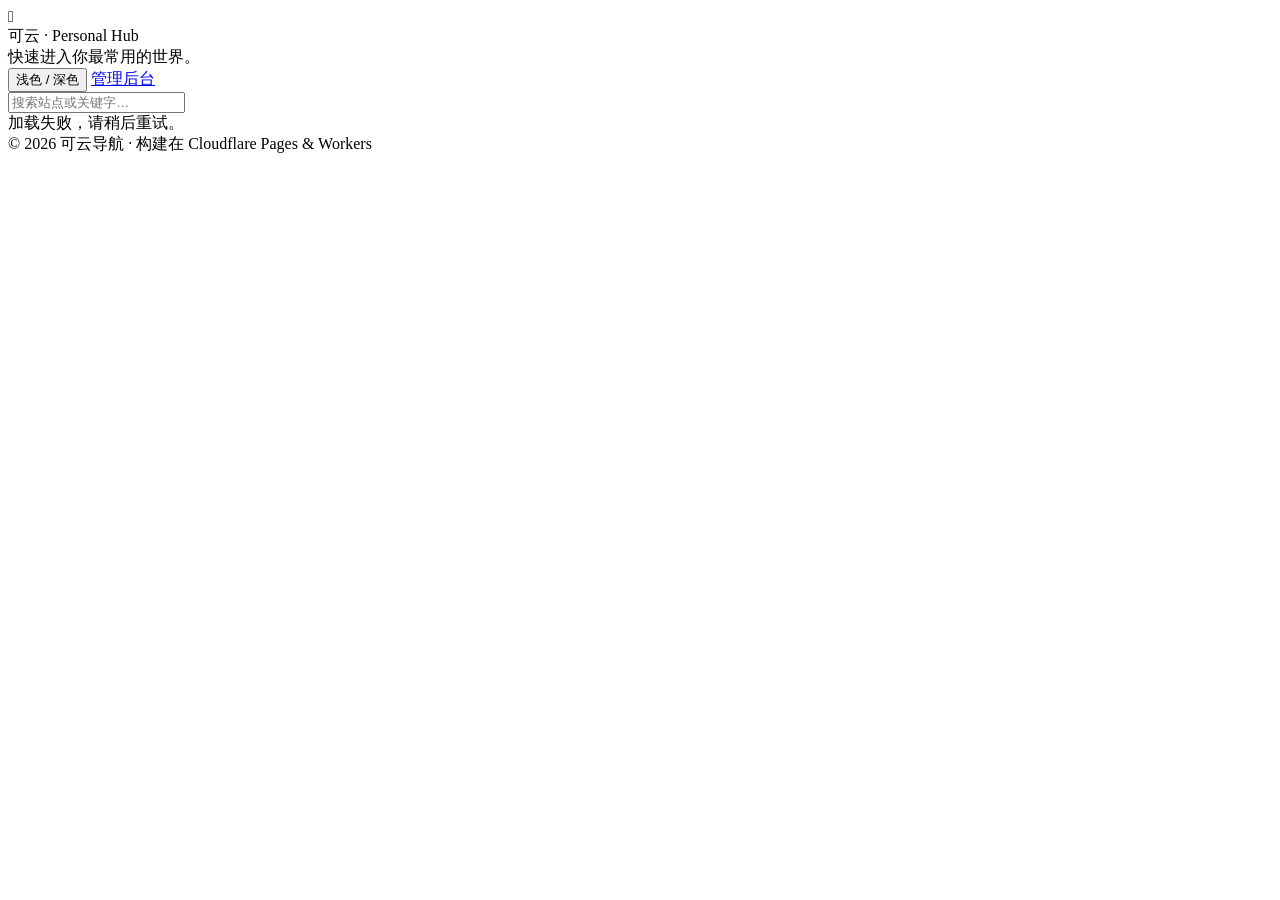
==== index.html @ f84e70c8 "Create index.html" ====
<!doctype html>
<html lang="zh-CN">
<head>
  <meta charset="UTF-8" />
  <meta name="viewport"
        content="width=device-width, initial-scale=1, maximum-scale=1, user-scalable=no" />
  <title>我的导航 · KEYUN</title>
  <link rel="stylesheet" href="./style.css" />
</head>
<body class="app app-light">
<div class="app-bg"></div>

<header class="app-header">
  <div class="brand">
    <div class="brand-icon"></div>
    <div class="brand-text">
      <div class="brand-title">可云 · Personal Hub</div>
      <div class="brand-sub">快速进入你最常用的世界。</div>
    </div>
  </div>

  <div class="header-actions">
    <button id="themeToggle" class="btn btn-ghost">浅色 / 深色</button>
    <a href="/admin.html" class="btn btn-primary">管理后台</a>
  </div>
</header>

<main class="app-main">
  <section class="search-section">
    <input id="searchInput" type="search" placeholder="搜索站点或关键字…" autocomplete="off" />
  </section>

  <section id="navContainer" class="section-list">
    <!-- JS 动态渲染 -->
  </section>

  <section id="loading" class="status-text">正在加载导航配置…</section>
  <section id="error" class="status-text status-error" hidden>加载失败，请稍后重试。</section>
</main>

<footer class="app-footer">
  <div>© <span id="year"></span> 可云导航 · 构建在 Cloudflare Pages & Workers</div>
</footer>

<script>
  const navContainer = document.getElementById('navContainer');
  const searchInput = document.getElementById('searchInput');
  const loadingEl = document.getElementById('loading');
  const errorEl = document.getElementById('error');
  const yearEl = document.getElementById('year');
  const themeToggle = document.getElementById('themeToggle');

  yearEl.textContent = new Date().getFullYear();

  // 主题切换
  (function initTheme() {
    const saved = localStorage.getItem('keyun-theme');
    if (saved === 'dark') {
      document.body.classList.add('app-dark');
      document.body.classList.remove('app-light');
    }
  })();

  themeToggle.addEventListener('click', () => {
    const isDark = document.body.classList.toggle('app-dark');
    document.body.classList.toggle('app-light', !isDark);
    localStorage.setItem('keyun-theme', isDark ? 'dark' : 'light');
  });

  let navData = [];

  async function loadNav() {
    try {
      const res = await fetch('/api/nav');
      if (!res.ok) throw new Error('HTTP ' + res.status);
      navData = await res.json();
      renderNav(navData);
      loadingEl.hidden = true;
    } catch (e) {
      console.error(e);
      loadingEl.hidden = true;
      errorEl.hidden = false;
    }
  }

  function renderNav(data) {
    navContainer.innerHTML = '';
    if (!Array.isArray(data) || data.length === 0) {
      navContainer.innerHTML = '<div class="status-text">暂无导航数据，请在后台添加。</div>';
      return;
    }

    const keyword = searchInput.value.trim().toLowerCase();

    data.forEach(section => {
      const filteredLinks = (section.links || []).filter(link => {
        if (!keyword) return true;
        const text = (link.title || '') + ' ' + (link.desc || '') + ' ' + (link.tags || '');
        return text.toLowerCase().includes(keyword);
      });

      if (filteredLinks.length === 0) return;

      const secEl = document.createElement('section');
      secEl.className = 'nav-section';

      const headerEl = document.createElement('div');
      headerEl.className = 'nav-section-header';

      const titleWrap = document.createElement('div');
      const titleEl = document.createElement('h2');
      titleEl.className = 'nav-section-title';
      titleEl.textContent = section.title || '未命名分组';

      const subtitleEl = document.createElement('p');
      subtitleEl.className = 'nav-section-subtitle';
      subtitleEl.textContent = section.subtitle || '';

      titleWrap.appendChild(titleEl);
      if (section.subtitle) titleWrap.appendChild(subtitleEl);

      headerEl.appendChild(titleWrap);
      secEl.appendChild(headerEl);

      const gridEl = document.createElement('div');
      gridEl.className = 'card-grid';

      filteredLinks.forEach(link => {
        const card = document.createElement('a');
        card.className = 'nav-card';
        card.href = link.url || '#';
        card.target = '_blank';
        card.rel = 'noopener noreferrer';

        const icon = document.createElement('div');
        icon.className = 'nav-card-icon';
        icon.textContent = link.icon || '⌘';

        const content = document.createElement('div');
        content.className = 'nav-card-content';

        const titleRow = document.createElement('div');
        titleRow.className = 'nav-card-title-row';

        const title = document.createElement('div');
        title.className = 'nav-card-title';
        title.textContent = link.title || '未命名站点';

        const badge = document.createElement('div');
        badge.className = 'nav-card-badge';
        badge.textContent = link.badge || '';

        titleRow.appendChild(title);
        if (link.badge) titleRow.appendChild(badge);

        const desc = document.createElement('div');
        desc.className = 'nav-card-desc';
        desc.textContent = link.desc || '';

        const meta = document.createElement('div');
        meta.className = 'nav-card-meta';
        meta.textContent = link.tags || '';

        content.appendChild(titleRow);
        if (link.desc) content.appendChild(desc);
        if (link.tags) content.appendChild(meta);

        card.appendChild(icon);
        card.appendChild(content);

        gridEl.appendChild(card);
      });

      secEl.appendChild(gridEl);
      navContainer.appendChild(secEl);
    });
  }

  searchInput.addEventListener('input', () => {
    renderNav(navData);
  });

  loadNav();
</script>
</body>
</html>
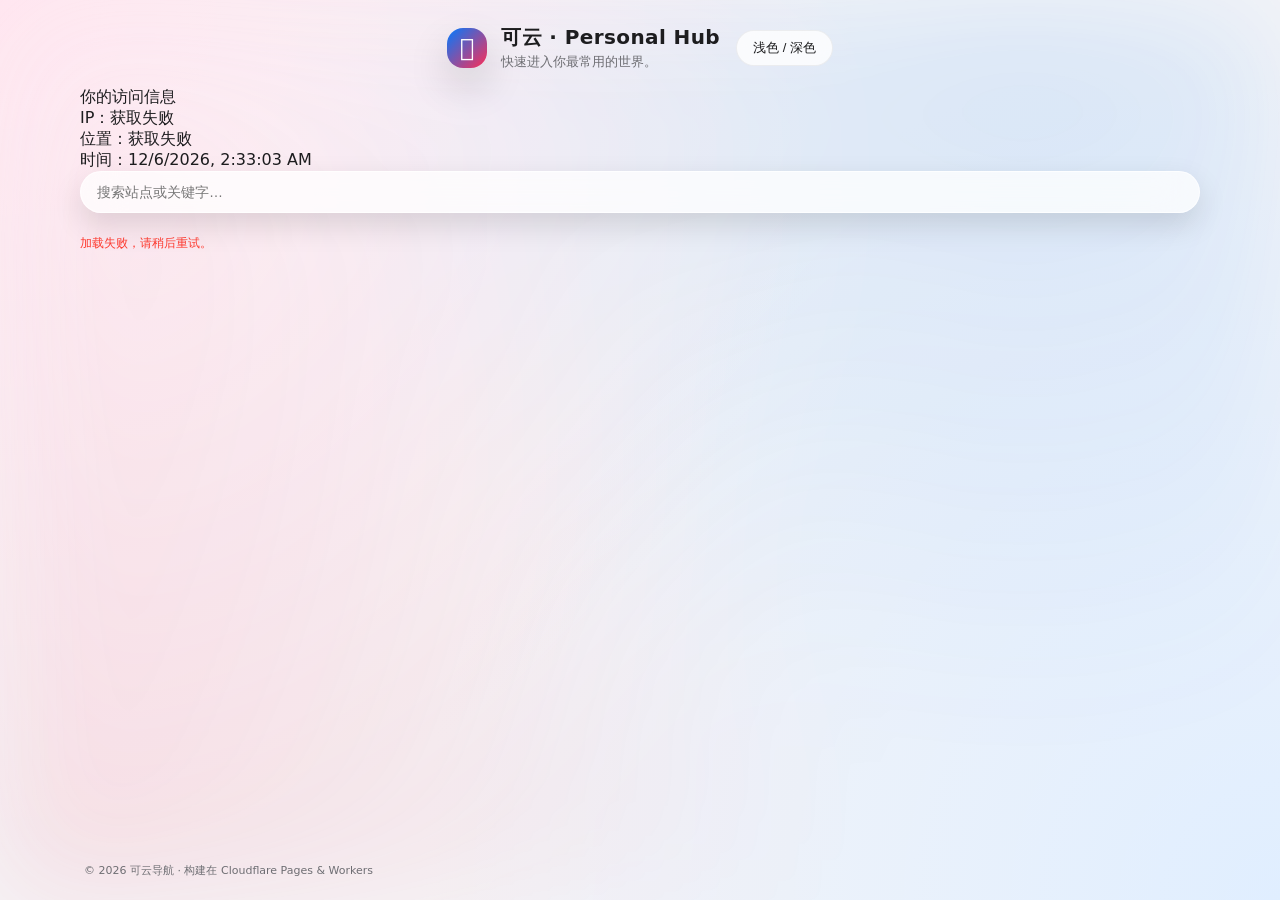
==== commit cdb774c4: "Update index.html" ====
--- a/index.html
+++ b/index.html
@@ -21,11 +21,20 @@
 
   <div class="header-actions">
     <button id="themeToggle" class="btn btn-ghost">浅色 / 深色</button>
-    <a href="/admin.html" class="btn btn-primary">管理后台</a>
+    <!-- ❌ 管理后台按钮已移除 -->
   </div>
 </header>
 
 <main class="app-main">
+
+  <!-- 🔥 访问信息卡片：IP + 地理位置 + 当前时间 -->
+  <section class="visit-card">
+    <div class="visit-title">你的访问信息</div>
+    <div id="visit-ip" class="visit-line">IP：获取中…</div>
+    <div id="visit-geo" class="visit-line">位置：获取中…</div>
+    <div id="visit-time" class="visit-line">时间：获取中…</div>
+  </section>
+
   <section class="search-section">
     <input id="searchInput" type="search" placeholder="搜索站点或关键字…" autocomplete="off" />
   </section>
@@ -42,6 +51,9 @@
   <div>© <span id="year"></span> 可云导航 · 构建在 Cloudflare Pages & Workers</div>
 </footer>
 
+<!-- ============================= -->
+<!-- 🔥 脚本区域：访问信息 + 导航加载 -->
+<!-- ============================= -->
 <script>
   const navContainer = document.getElementById('navContainer');
   const searchInput = document.getElementById('searchInput');
@@ -52,7 +64,7 @@
 
   yearEl.textContent = new Date().getFullYear();
 
-  // 主题切换
+  // ----------- 主题切换 -----------
   (function initTheme() {
     const saved = localStorage.getItem('keyun-theme');
     if (saved === 'dark') {
@@ -67,6 +79,37 @@
     localStorage.setItem('keyun-theme', isDark ? 'dark' : 'light');
   });
 
+  // ------------------------------
+  // 🔥 访问信息模块：IP / 地理位置 / 时间
+  // ------------------------------
+  async function loadVisitInfo() {
+    try {
+      const res = await fetch("https://ipapi.co/json/");
+      const d = await res.json();
+
+      document.getElementById("visit-ip").innerText = "IP：" + d.ip;
+      document.getElementById("visit-geo").innerText =
+        "位置：" + d.country_name + " · " + d.region + " · " + d.city;
+
+    } catch (e) {
+      document.getElementById("visit-ip").innerText = "IP：获取失败";
+      document.getElementById("visit-geo").innerText = "位置：获取失败";
+    }
+  }
+
+  function updateVisitTime() {
+    document.getElementById("visit-time").innerText =
+      "时间：" + new Date().toLocaleString();
+  }
+
+  // 初始化访问信息
+  loadVisitInfo();
+  updateVisitTime();
+  setInterval(updateVisitTime, 1000);
+
+  // ------------------------------
+  // 🔥 导航 JSON 加载
+  // ------------------------------
   let navData = [];
 
   async function loadNav() {
@@ -182,5 +225,6 @@
 
   loadNav();
 </script>
+
 </body>
 </html>
--- a/style.css
+++ b/style.css
@@ -0,0 +1,483 @@
+*,
+*::before,
+*::after {
+  box-sizing: border-box;
+}
+
+:root {
+  --bg-main-light: #f5f5f7;
+  --bg-main-dark: #050509;
+  --card-bg-light: rgba(255, 255, 255, 0.9);
+  --card-bg-dark: rgba(15, 15, 20, 0.9);
+  --border-light: rgba(0, 0, 0, 0.06);
+  --border-dark: rgba(255, 255, 255, 0.06);
+  --text-main-light: #1d1d1f;
+  --text-main-dark: #f5f5f7;
+  --text-sub-light: #6e6e73;
+  --text-sub-dark: #a1a1aa;
+  --accent-blue: #007aff;
+  --accent-pink: #ff2d55;
+  --accent-green: #34c759;
+  --shadow-soft: 0 18px 40px rgba(0, 0, 0, 0.15);
+  --radius-xl: 22px;
+  --radius-lg: 18px;
+  --radius-pill: 999px;
+  --blur-bg: 20px;
+}
+
+html, body {
+  margin: 0;
+  padding: 0;
+  height: 100%;
+  font-family: system-ui, -apple-system, BlinkMacSystemFont, "SF Pro Text",
+    "Helvetica Neue", Arial, sans-serif;
+}
+
+body.app {
+  min-height: 100vh;
+  display: flex;
+  flex-direction: column;
+  position: relative;
+  color: var(--text-main-light);
+  background: radial-gradient(circle at top left, #ffe6f0 0, transparent 55%),
+              radial-gradient(circle at bottom right, #e0eeff 0, transparent 55%),
+              var(--bg-main-light);
+  padding: 16px;
+}
+
+body.app-dark {
+  color: var(--text-main-dark);
+  background: radial-gradient(circle at top left, #251526 0, transparent 55%),
+              radial-gradient(circle at bottom right, #081121 0, transparent 55%),
+              var(--bg-main-dark);
+}
+
+body.app-light .app-bg {
+  opacity: 0.7;
+}
+
+.app-bg {
+  position: fixed;
+  inset: 0;
+  pointer-events: none;
+  background:
+    radial-gradient(circle at 10% 20%, rgba(255, 255, 255, 0.18) 0, transparent 55%),
+    radial-gradient(circle at 80% 0%, rgba(0, 122, 255, 0.18) 0, transparent 55%),
+    radial-gradient(circle at 0% 100%, rgba(255, 45, 85, 0.18) 0, transparent 55%);
+  filter: blur(60px);
+  opacity: 0.35;
+  transition: opacity 0.3s ease;
+  z-index: -1;
+}
+
+.app-header {
+  display: flex;
+  align-items: center;
+  justify-content: space-between;
+  gap: 16px;
+  margin: 8px auto 16px;
+  max-width: 1120px;
+}
+
+.brand {
+  display: flex;
+  align-items: center;
+  gap: 14px;
+}
+
+.brand-icon {
+  width: 40px;
+  height: 40px;
+  border-radius: 16px;
+  background: linear-gradient(135deg, var(--accent-blue), var(--accent-pink));
+  display: flex;
+  align-items: center;
+  justify-content: center;
+  color: #fff;
+  font-size: 24px;
+  box-shadow: var(--shadow-soft);
+}
+
+.brand-text {
+  display: flex;
+  flex-direction: column;
+  gap: 2px;
+}
+
+.brand-title {
+  font-weight: 700;
+  font-size: 20px;
+  letter-spacing: 0.02em;
+}
+
+.brand-sub {
+  font-size: 13px;
+  color: var(--text-sub-light);
+}
+
+.app-dark .brand-sub {
+  color: var(--text-sub-dark);
+}
+
+.header-actions {
+  display: flex;
+  align-items: center;
+  gap: 10px;
+}
+
+.btn {
+  border-radius: var(--radius-pill);
+  border: 1px solid transparent;
+  padding: 8px 16px;
+  font-size: 13px;
+  font-weight: 500;
+  cursor: pointer;
+  outline: none;
+  display: inline-flex;
+  align-items: center;
+  justify-content: center;
+  gap: 6px;
+  transition: all 0.18s ease;
+  text-decoration: none;
+}
+
+.btn-primary {
+  background: linear-gradient(135deg, var(--accent-blue), var(--accent-pink));
+  color: #fff;
+  box-shadow: 0 10px 24px rgba(0, 0, 0, 0.22);
+}
+
+.btn-primary:hover {
+  transform: translateY(-1px) scale(1.01);
+  box-shadow: 0 14px 30px rgba(0, 0, 0, 0.28);
+}
+
+.btn-ghost {
+  background: rgba(255, 255, 255, 0.08);
+  border-color: rgba(255, 255, 255, 0.26);
+  color: inherit;
+  backdrop-filter: blur(20px);
+}
+
+.app-light .btn-ghost {
+  background: rgba(255, 255, 255, 0.8);
+  border-color: rgba(0, 0, 0, 0.06);
+}
+
+.btn-ghost:hover {
+  background: rgba(255, 255, 255, 0.18);
+}
+
+/* 主体 */
+
+.app-main {
+  flex: 1;
+  max-width: 1120px;
+  width: 100%;
+  margin: 0 auto 16px;
+}
+
+.search-section {
+  margin-bottom: 16px;
+}
+
+.search-section input {
+  width: 100%;
+  padding: 12px 16px;
+  border-radius: var(--radius-pill);
+  border: 1px solid rgba(255, 255, 255, 0.7);
+  background: rgba(255, 255, 255, 0.75);
+  outline: none;
+  font-size: 14px;
+  box-shadow: 0 12px 30px rgba(0, 0, 0, 0.12);
+  backdrop-filter: blur(20px);
+}
+
+.app-dark .search-section input {
+  background: rgba(15, 15, 20, 0.96);
+  border-color: rgba(255, 255, 255, 0.1);
+  color: var(--text-main-dark);
+  box-shadow: 0 12px 36px rgba(0, 0, 0, 0.6);
+}
+
+.section-list {
+  display: flex;
+  flex-direction: column;
+  gap: 20px;
+}
+
+.nav-section {
+  border-radius: var(--radius-xl);
+  padding: 18px 18px 16px;
+  background: var(--card-bg-light);
+  border: 1px solid var(--border-light);
+  backdrop-filter: blur(var(--blur-bg));
+  box-shadow: 0 16px 40px rgba(0, 0, 0, 0.18);
+}
+
+.app-dark .nav-section {
+  background: var(--card-bg-dark);
+  border-color: var(--border-dark);
+  box-shadow: 0 18px 50px rgba(0, 0, 0, 0.75);
+}
+
+.nav-section-header {
+  display: flex;
+  justify-content: space-between;
+  align-items: baseline;
+  gap: 12px;
+  margin-bottom: 12px;
+}
+
+.nav-section-title {
+  margin: 0;
+  font-size: 17px;
+  font-weight: 650;
+}
+
+.nav-section-subtitle {
+  margin: 2px 0 0;
+  font-size: 13px;
+  color: var(--text-sub-light);
+}
+
+.app-dark .nav-section-subtitle {
+  color: var(--text-sub-dark);
+}
+
+.card-grid {
+  display: grid;
+  grid-template-columns: repeat(auto-fill, minmax(210px, 1fr));
+  gap: 12px;
+}
+
+.nav-card {
+  display: flex;
+  align-items: flex-start;
+  gap: 10px;
+  padding: 10px 12px;
+  border-radius: var(--radius-lg);
+  text-decoration: none;
+  color: inherit;
+  background: rgba(255, 255, 255, 0.9);
+  border: 1px solid rgba(0, 0, 0, 0.04);
+  box-shadow: 0 8px 22px rgba(0, 0, 0, 0.06);
+  backdrop-filter: blur(10px);
+  transition: all 0.16s ease;
+}
+
+.app-dark .nav-card {
+  background: rgba(10, 10, 15, 0.98);
+  border-color: rgba(255, 255, 255, 0.03);
+  box-shadow: 0 12px 32px rgba(0, 0, 0, 0.9);
+}
+
+.nav-card:hover {
+  transform: translateY(-2px);
+  box-shadow: 0 18px 40px rgba(0, 0, 0, 0.25);
+  border-color: rgba(0, 122, 255, 0.35);
+}
+
+.nav-card-icon {
+  min-width: 30px;
+  height: 30px;
+  border-radius: 12px;
+  background: radial-gradient(circle at 20% 0%, #fff 0, transparent 45%),
+              linear-gradient(135deg, var(--accent-blue), var(--accent-pink));
+  display: flex;
+  align-items: center;
+  justify-content: center;
+  color: white;
+  font-size: 17px;
+  box-shadow: 0 10px 22px rgba(0, 122, 255, 0.45);
+}
+
+.nav-card-content {
+  flex: 1;
+  min-width: 0;
+}
+
+.nav-card-title-row {
+  display: flex;
+  align-items: baseline;
+  justify-content: space-between;
+  gap: 6px;
+}
+
+.nav-card-title {
+  font-size: 14px;
+  font-weight: 600;
+  white-space: nowrap;
+  text-overflow: ellipsis;
+  overflow: hidden;
+}
+
+.nav-card-badge {
+  font-size: 11px;
+  padding: 2px 8px;
+  border-radius: 999px;
+  background: rgba(0, 122, 255, 0.12);
+  color: var(--accent-blue);
+}
+
+.nav-card-desc {
+  margin-top: 4px;
+  font-size: 12px;
+  color: var(--text-sub-light);
+}
+
+.app-dark .nav-card-desc {
+  color: var(--text-sub-dark);
+}
+
+.nav-card-meta {
+  margin-top: 2px;
+  font-size: 11px;
+  color: var(--text-sub-light);
+}
+
+/* 后台 */
+
+.admin-main {
+  display: flex;
+  flex-direction: column;
+  gap: 16px;
+}
+
+.card.admin-card {
+  border-radius: var(--radius-xl);
+  padding: 16px 18px;
+  background: var(--card-bg-light);
+  border: 1px solid var(--border-light);
+  backdrop-filter: blur(var(--blur-bg));
+  box-shadow: var(--shadow-soft);
+}
+
+.app-dark .card.admin-card {
+  background: var(--card-bg-dark);
+  border-color: var(--border-dark);
+}
+
+.card.admin-card h2 {
+  margin: 0 0 6px;
+  font-size: 16px;
+}
+
+.hint {
+  margin: 0 0 10px;
+  font-size: 12px;
+  color: var(--text-sub-light);
+}
+
+.app-dark .hint {
+  color: var(--text-sub-dark);
+}
+
+.form-row {
+  display: flex;
+  flex-direction: column;
+  gap: 6px;
+}
+
+.form-row label {
+  font-size: 13px;
+  font-weight: 500;
+}
+
+.form-row input {
+  border-radius: 10px;
+  padding: 8px 10px;
+  border: 1px solid rgba(0, 0, 0, 0.08);
+  outline: none;
+  font-size: 13px;
+  background: rgba(255, 255, 255, 0.9);
+}
+
+.app-dark .form-row input {
+  background: rgba(15, 15, 20, 0.96);
+  border-color: rgba(255, 255, 255, 0.1);
+  color: var(--text-main-dark);
+}
+
+.admin-toolbar {
+  display: flex;
+  align-items: center;
+  justify-content: space-between;
+  gap: 10px;
+  margin-bottom: 10px;
+}
+
+.admin-toolbar h2 {
+  margin: 0;
+}
+
+.admin-buttons {
+  display: flex;
+  align-items: center;
+  gap: 8px;
+}
+
+#configText {
+  width: 100%;
+  min-height: 280px;
+  font-family: ui-monospace, SFMono-Regular, Menlo, Monaco, Consolas,
+    "Liberation Mono", "Courier New", monospace;
+  font-size: 12px;
+  padding: 10px 12px;
+  border-radius: 14px;
+  border: 1px solid rgba(0, 0, 0, 0.08);
+  resize: vertical;
+  background: rgba(255, 255, 255, 0.95);
+}
+
+.app-dark #configText {
+  background: rgba(8, 8, 12, 0.96);
+  border-color: rgba(255, 255, 255, 0.08);
+  color: var(--text-main-dark);
+}
+
+.status-text {
+  margin-top: 6px;
+  font-size: 12px;
+  color: var(--text-sub-light);
+}
+
+.app-dark .status-text {
+  color: var(--text-sub-dark);
+}
+
+.status-error {
+  color: #ff3b30;
+}
+
+/* 页脚 */
+
+.app-footer {
+  max-width: 1120px;
+  width: 100%;
+  margin: 0 auto;
+  padding: 6px 4px;
+  font-size: 11px;
+  color: var(--text-sub-light);
+}
+
+.app-dark .app-footer {
+  color: var(--text-sub-dark);
+}
+
+/* 响应式 */
+
+@media (max-width: 768px) {
+  body.app {
+    padding: 10px;
+  }
+
+  .app-header {
+    flex-direction: column;
+    align-items: flex-start;
+  }
+
+  .card-grid {
+    grid-template-columns: repeat(auto-fill, minmax(170px, 1fr));
+  }
+}
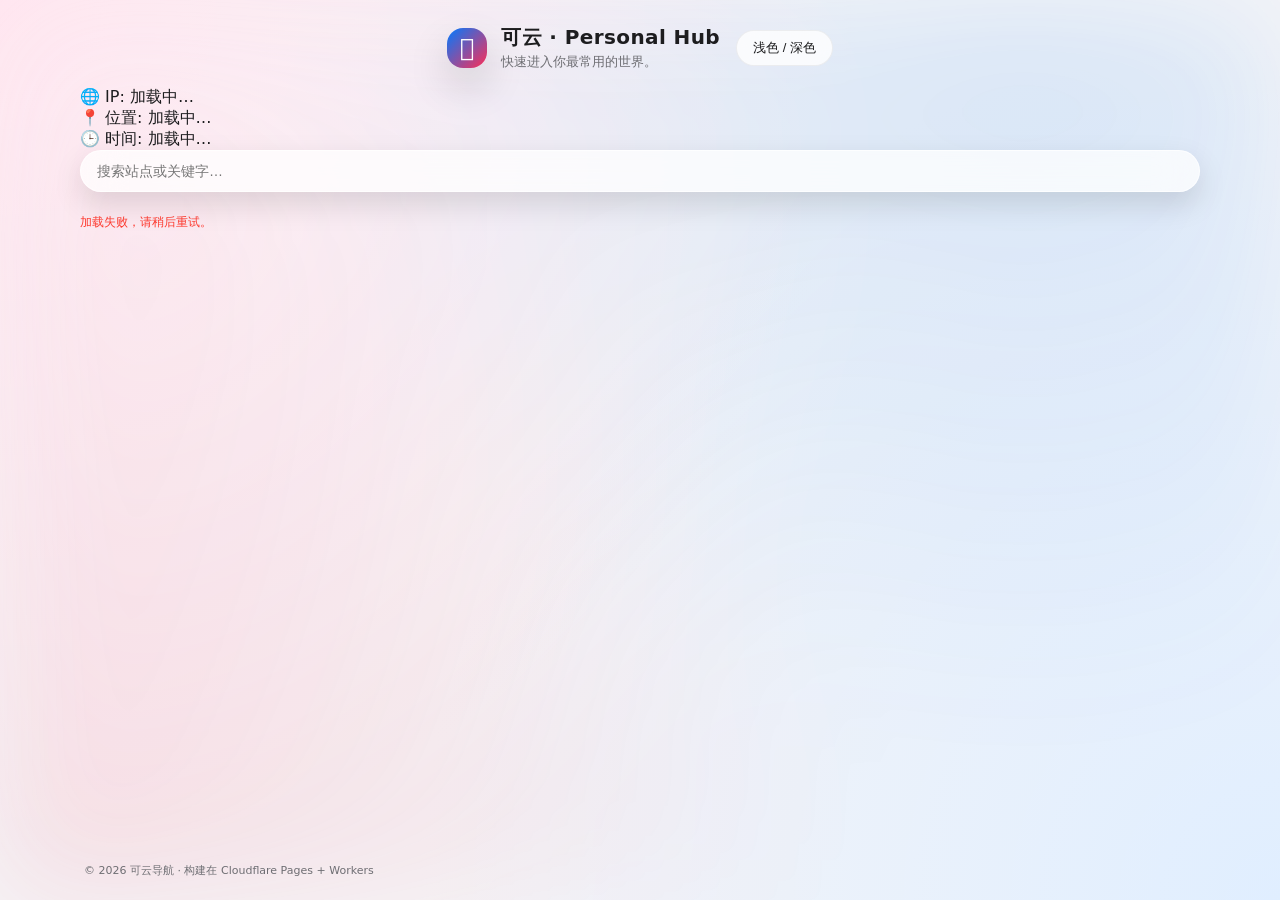
==== commit e61aec9d: "Update index.html" ====
--- a/index.html
+++ b/index.html
@@ -4,12 +4,14 @@
   <meta charset="UTF-8" />
   <meta name="viewport"
         content="width=device-width, initial-scale=1, maximum-scale=1, user-scalable=no" />
-  <title>我的导航 · KEYUN</title>
+  <title>可云导航 · KEYUN HUB</title>
   <link rel="stylesheet" href="./style.css" />
 </head>
+
 <body class="app app-light">
 <div class="app-bg"></div>
 
+<!-- 顶部品牌栏 -->
 <header class="app-header">
   <div class="brand">
     <div class="brand-icon"></div>
@@ -21,50 +23,46 @@
 
   <div class="header-actions">
     <button id="themeToggle" class="btn btn-ghost">浅色 / 深色</button>
-    <!-- ❌ 管理后台按钮已移除 -->
   </div>
 </header>
 
 <main class="app-main">
 
-  <!-- 🔥 访问信息卡片：IP + 地理位置 + 当前时间 -->
-  <section class="visit-card">
-    <div class="visit-title">你的访问信息</div>
-    <div id="visit-ip" class="visit-line">IP：获取中…</div>
-    <div id="visit-geo" class="visit-line">位置：获取中…</div>
-    <div id="visit-time" class="visit-line">时间：获取中…</div>
+  <!-- 访问信息模块：横向排列 + 打字机动画 -->
+  <section class="visit-info">
+    <div class="visit-item" id="ipInfo">🌐 IP: 加载中…</div>
+    <div class="visit-item" id="locInfo">📍 位置: 加载中…</div>
+    <div class="visit-item" id="timeInfo">🕒 时间: 加载中…</div>
   </section>
 
+  <!-- 搜索栏 -->
   <section class="search-section">
     <input id="searchInput" type="search" placeholder="搜索站点或关键字…" autocomplete="off" />
   </section>
 
-  <section id="navContainer" class="section-list">
-    <!-- JS 动态渲染 -->
-  </section>
+  <!-- 导航容器 -->
+  <section id="navContainer" class="section-list"></section>
 
   <section id="loading" class="status-text">正在加载导航配置…</section>
   <section id="error" class="status-text status-error" hidden>加载失败，请稍后重试。</section>
+
 </main>
 
 <footer class="app-footer">
-  <div>© <span id="year"></span> 可云导航 · 构建在 Cloudflare Pages & Workers</div>
+  <div>© <span id="year"></span> 可云导航 · 构建在 Cloudflare Pages + Workers</div>
 </footer>
 
-<!-- ============================= -->
-<!-- 🔥 脚本区域：访问信息 + 导航加载 -->
-<!-- ============================= -->
 <script>
   const navContainer = document.getElementById('navContainer');
-  const searchInput = document.getElementById('searchInput');
-  const loadingEl = document.getElementById('loading');
-  const errorEl = document.getElementById('error');
-  const yearEl = document.getElementById('year');
-  const themeToggle = document.getElementById('themeToggle');
+  const searchInput  = document.getElementById('searchInput');
+  const loadingEl    = document.getElementById('loading');
+  const errorEl      = document.getElementById('error');
+  const yearEl       = document.getElementById('year');
+  const themeToggle  = document.getElementById('themeToggle');
 
   yearEl.textContent = new Date().getFullYear();
 
-  // ----------- 主题切换 -----------
+  /* 初始化主题 */
   (function initTheme() {
     const saved = localStorage.getItem('keyun-theme');
     if (saved === 'dark') {
@@ -79,46 +77,45 @@
     localStorage.setItem('keyun-theme', isDark ? 'dark' : 'light');
   });
 
-  // ------------------------------
-  // 🔥 访问信息模块：IP / 地理位置 / 时间
-  // ------------------------------
+  /* ---------------------- 访问信息获取 ---------------------- */
   async function loadVisitInfo() {
     try {
-      const res = await fetch("https://ipapi.co/json/");
-      const d = await res.json();
-
-      document.getElementById("visit-ip").innerText = "IP：" + d.ip;
-      document.getElementById("visit-geo").innerText =
-        "位置：" + d.country_name + " · " + d.region + " · " + d.city;
-
+      const ipRes = await fetch("https://ipapi.co/json/");
+      const data = await ipRes.json();
+
+      document.getElementById("ipInfo").textContent =
+              `🌐 IP: ${data.ip}`;
+
+      document.getElementById("locInfo").textContent =
+              `📍 ${data.country_name} · ${data.region} · ${data.city}`;
+
+      const timeEl = document.getElementById("timeInfo");
+      const now = new Date().toLocaleString();
+      timeEl.classList.remove("typewriter");
+      void timeEl.offsetWidth; // 强制重绘，确保动画重复执行
+      timeEl.classList.add("typewriter");
+      timeEl.textContent = `🕒 时间: ${now}`;
     } catch (e) {
-      document.getElementById("visit-ip").innerText = "IP：获取失败";
-      document.getElementById("visit-geo").innerText = "位置：获取失败";
+      console.error("访问信息加载失败", e);
     }
   }
 
-  function updateVisitTime() {
-    document.getElementById("visit-time").innerText =
-      "时间：" + new Date().toLocaleString();
-  }
-
-  // 初始化访问信息
   loadVisitInfo();
-  updateVisitTime();
-  setInterval(updateVisitTime, 1000);
-
-  // ------------------------------
-  // 🔥 导航 JSON 加载
-  // ------------------------------
+  setInterval(loadVisitInfo, 30000);
+
+
+  /* ---------------------- 导航配置加载 ---------------------- */
   let navData = [];
 
   async function loadNav() {
     try {
       const res = await fetch('/api/nav');
       if (!res.ok) throw new Error('HTTP ' + res.status);
+
       navData = await res.json();
       renderNav(navData);
       loadingEl.hidden = true;
+
     } catch (e) {
       console.error(e);
       loadingEl.hidden = true;
@@ -129,51 +126,53 @@
   function renderNav(data) {
     navContainer.innerHTML = '';
     if (!Array.isArray(data) || data.length === 0) {
-      navContainer.innerHTML = '<div class="status-text">暂无导航数据，请在后台添加。</div>';
+      navContainer.innerHTML =
+              '<div class="status-text">暂无导航数据，请在后台添加。</div>';
       return;
     }
 
     const keyword = searchInput.value.trim().toLowerCase();
 
     data.forEach(section => {
-      const filteredLinks = (section.links || []).filter(link => {
+      const filtered = (section.links || []).filter(link => {
         if (!keyword) return true;
-        const text = (link.title || '') + ' ' + (link.desc || '') + ' ' + (link.tags || '');
+        const text = (link.title || '') + ' ' +
+                     (link.desc || '')  + ' ' +
+                     (link.tags || '');
         return text.toLowerCase().includes(keyword);
       });
 
-      if (filteredLinks.length === 0) return;
-
-      const secEl = document.createElement('section');
-      secEl.className = 'nav-section';
-
-      const headerEl = document.createElement('div');
-      headerEl.className = 'nav-section-header';
-
-      const titleWrap = document.createElement('div');
-      const titleEl = document.createElement('h2');
-      titleEl.className = 'nav-section-title';
-      titleEl.textContent = section.title || '未命名分组';
-
-      const subtitleEl = document.createElement('p');
-      subtitleEl.className = 'nav-section-subtitle';
-      subtitleEl.textContent = section.subtitle || '';
-
-      titleWrap.appendChild(titleEl);
-      if (section.subtitle) titleWrap.appendChild(subtitleEl);
-
-      headerEl.appendChild(titleWrap);
-      secEl.appendChild(headerEl);
-
-      const gridEl = document.createElement('div');
-      gridEl.className = 'card-grid';
-
-      filteredLinks.forEach(link => {
+      if (filtered.length === 0) return;
+
+      const sec = document.createElement('section');
+      sec.className = 'nav-section';
+
+      const header = document.createElement('div');
+      header.className = 'nav-section-header';
+
+      const titleBox = document.createElement('div');
+      const title = document.createElement('h2');
+      title.className = 'nav-section-title';
+      title.textContent = section.title || '未命名分组';
+
+      const subtitle = document.createElement('p');
+      subtitle.className = 'nav-section-subtitle';
+      subtitle.textContent = section.subtitle || '';
+
+      titleBox.appendChild(title);
+      if (section.subtitle) titleBox.appendChild(subtitle);
+
+      header.appendChild(titleBox);
+      sec.appendChild(header);
+
+      const grid = document.createElement('div');
+      grid.className = 'card-grid';
+
+      filtered.forEach(link => {
         const card = document.createElement('a');
         card.className = 'nav-card';
         card.href = link.url || '#';
-        card.target = '_blank';
-        card.rel = 'noopener noreferrer';
+        card.target = "_blank";
 
         const icon = document.createElement('div');
         icon.className = 'nav-card-icon';
@@ -182,19 +181,19 @@
         const content = document.createElement('div');
         content.className = 'nav-card-content';
 
-        const titleRow = document.createElement('div');
-        titleRow.className = 'nav-card-title-row';
-
-        const title = document.createElement('div');
-        title.className = 'nav-card-title';
-        title.textContent = link.title || '未命名站点';
+        const row = document.createElement('div');
+        row.className = 'nav-card-title-row';
+
+        const t = document.createElement('div');
+        t.className = 'nav-card-title';
+        t.textContent = link.title || '未命名站点';
 
         const badge = document.createElement('div');
         badge.className = 'nav-card-badge';
         badge.textContent = link.badge || '';
 
-        titleRow.appendChild(title);
-        if (link.badge) titleRow.appendChild(badge);
+        row.appendChild(t);
+        if (link.badge) row.appendChild(badge);
 
         const desc = document.createElement('div');
         desc.className = 'nav-card-desc';
@@ -204,24 +203,22 @@
         meta.className = 'nav-card-meta';
         meta.textContent = link.tags || '';
 
-        content.appendChild(titleRow);
+        content.appendChild(row);
         if (link.desc) content.appendChild(desc);
         if (link.tags) content.appendChild(meta);
 
         card.appendChild(icon);
         card.appendChild(content);
 
-        gridEl.appendChild(card);
+        grid.appendChild(card);
       });
 
-      secEl.appendChild(gridEl);
-      navContainer.appendChild(secEl);
+      sec.appendChild(grid);
+      navContainer.appendChild(sec);
     });
   }
 
-  searchInput.addEventListener('input', () => {
-    renderNav(navData);
-  });
+  searchInput.addEventListener('input', () => renderNav(navData));
 
   loadNav();
 </script>
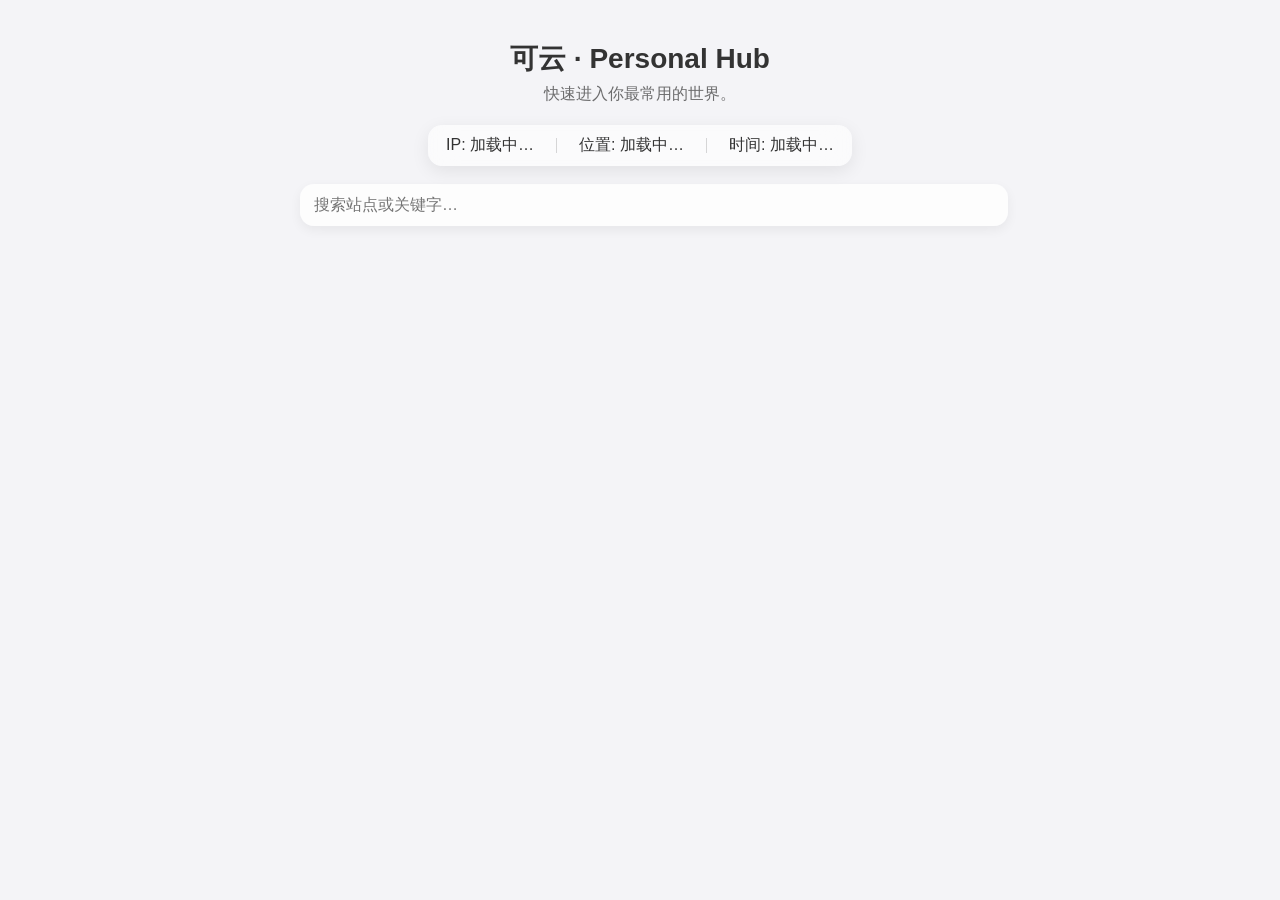
==== commit a26ee4c1: "Update index.html" ====
--- a/index.html
+++ b/index.html
@@ -5,222 +5,242 @@
   <meta name="viewport"
         content="width=device-width, initial-scale=1, maximum-scale=1, user-scalable=no" />
   <title>可云导航 · KEYUN HUB</title>
-  <link rel="stylesheet" href="./style.css" />
+
+  <!-- 简单样式，无外链 -->
+  <style>
+    body {
+      margin: 0;
+      font-family: -apple-system, BlinkMacSystemFont, "Segoe UI", Roboto, sans-serif;
+      background: #f4f4f7;
+      color: #333;
+    }
+    .dark {
+      background: #111;
+      color: #ddd;
+    }
+
+    /* 顶部背景 */
+    .header {
+      padding: 40px 20px 20px;
+      text-align: center;
+    }
+    .title {
+      font-size: 28px;
+      font-weight: 600;
+      margin-bottom: 6px;
+    }
+    .sub {
+      opacity: 0.7;
+    }
+
+    /* 访问信息横向排版 */
+    .visit-info {
+      margin: 0 auto;
+      padding: 10px 18px;
+      margin-bottom: 18px;
+      display: flex;
+      gap: 22px;
+      justify-content: center;
+      align-items: center;
+
+      background: rgba(255, 255, 255, 0.6);
+      backdrop-filter: blur(14px);
+      border-radius: 14px;
+      box-shadow: 0 5px 18px rgba(0,0,0,0.08);
+      width: fit-content;
+    }
+    .dark .visit-info {
+      background: rgba(0, 0, 0, 0.45);
+    }
+
+    .visit-divider {
+      width: 1px;
+      height: 15px;
+      background: rgba(0,0,0,0.15);
+    }
+    .dark .visit-divider {
+      background: rgba(255,255,255,0.25);
+    }
+
+    /* 搜索栏 */
+    .search-box {
+      width: 90%;
+      max-width: 680px;
+      margin: 0 auto 20px;
+    }
+    .search-box input {
+      width: 100%;
+      padding: 12px 14px;
+      border-radius: 14px;
+      border: none;
+      outline: none;
+      font-size: 16px;
+      background: rgba(255,255,255,0.8);
+      box-shadow: 0 4px 12px rgba(0,0,0,0.06);
+    }
+
+    /* 导航分组 */
+    .section {
+      width: 90%;
+      max-width: 980px;
+      background: rgba(255,255,255,0.8);
+      margin: 20px auto;
+      padding: 20px 25px;
+      border-radius: 18px;
+      box-shadow: 0 6px 20px rgba(0,0,0,0.08);
+    }
+    .dark .section {
+      background: rgba(0,0,0,0.35);
+    }
+
+    .section-title {
+      font-size: 20px;
+      font-weight: 600;
+      margin-bottom: 6px;
+    }
+    .section-sub {
+      font-size: 14px;
+      opacity: 0.7;
+      margin-bottom: 14px;
+    }
+
+    /* 卡片 */
+    .card-grid {
+      display: grid;
+      grid-template-columns: repeat(auto-fit, minmax(200px, 1fr));
+      gap: 16px;
+    }
+    .card {
+      display: flex;
+      gap: 12px;
+      padding: 14px 16px;
+      background: white;
+      border-radius: 14px;
+      box-shadow: 0 4px 12px rgba(0,0,0,0.06);
+      text-decoration: none;
+      color: inherit;
+    }
+    .dark .card {
+      background: rgba(255,255,255,0.08);
+    }
+
+    .icon {
+      font-size: 22px;
+    }
+    .card-title {
+      font-weight: 600;
+      margin-bottom: 2px;
+    }
+    .card-desc {
+      font-size: 12px;
+      opacity: 0.7;
+    }
+  </style>
 </head>
 
-<body class="app app-light">
-<div class="app-bg"></div>
-
-<!-- 顶部品牌栏 -->
-<header class="app-header">
-  <div class="brand">
-    <div class="brand-icon"></div>
-    <div class="brand-text">
-      <div class="brand-title">可云 · Personal Hub</div>
-      <div class="brand-sub">快速进入你最常用的世界。</div>
-    </div>
-  </div>
-
-  <div class="header-actions">
-    <button id="themeToggle" class="btn btn-ghost">浅色 / 深色</button>
-  </div>
-</header>
-
-<main class="app-main">
-
-  <!-- 访问信息模块：横向排列 + 打字机动画 -->
-  <section class="visit-info">
-    <div class="visit-item" id="ipInfo">🌐 IP: 加载中…</div>
-    <div class="visit-item" id="locInfo">📍 位置: 加载中…</div>
-    <div class="visit-item" id="timeInfo">🕒 时间: 加载中…</div>
-  </section>
-
-  <!-- 搜索栏 -->
-  <section class="search-section">
-    <input id="searchInput" type="search" placeholder="搜索站点或关键字…" autocomplete="off" />
-  </section>
-
-  <!-- 导航容器 -->
-  <section id="navContainer" class="section-list"></section>
-
-  <section id="loading" class="status-text">正在加载导航配置…</section>
-  <section id="error" class="status-text status-error" hidden>加载失败，请稍后重试。</section>
-
-</main>
-
-<footer class="app-footer">
-  <div>© <span id="year"></span> 可云导航 · 构建在 Cloudflare Pages + Workers</div>
-</footer>
+<body>
+
+<div class="header">
+  <div class="title">可云 · Personal Hub</div>
+  <div class="sub">快速进入你最常用的世界。</div>
+</div>
+
+<!-- 横向访问信息条 -->
+<section class="visit-info">
+  <div id="ipInfo">IP: 加载中…</div>
+  <div class="visit-divider"></div>
+  <div id="locInfo">位置: 加载中…</div>
+  <div class="visit-divider"></div>
+  <div id="timeInfo">时间: 加载中…</div>
+</section>
+
+<!-- 搜索栏 -->
+<div class="search-box">
+  <input id="searchInput" placeholder="搜索站点或关键字…" />
+</div>
+
+<!-- 导航容器 -->
+<div id="navContainer"></div>
 
 <script>
-  const navContainer = document.getElementById('navContainer');
-  const searchInput  = document.getElementById('searchInput');
-  const loadingEl    = document.getElementById('loading');
-  const errorEl      = document.getElementById('error');
-  const yearEl       = document.getElementById('year');
-  const themeToggle  = document.getElementById('themeToggle');
-
-  yearEl.textContent = new Date().getFullYear();
-
-  /* 初始化主题 */
-  (function initTheme() {
-    const saved = localStorage.getItem('keyun-theme');
-    if (saved === 'dark') {
-      document.body.classList.add('app-dark');
-      document.body.classList.remove('app-light');
-    }
-  })();
-
-  themeToggle.addEventListener('click', () => {
-    const isDark = document.body.classList.toggle('app-dark');
-    document.body.classList.toggle('app-light', !isDark);
-    localStorage.setItem('keyun-theme', isDark ? 'dark' : 'light');
+/* ------------------ 访问信息 ------------------ */
+async function loadVisitInfo() {
+  try {
+    const r = await fetch("https://ipapi.co/json/");
+    const d = await r.json();
+
+    document.getElementById("ipInfo").textContent =
+      "IP: " + d.ip;
+
+    document.getElementById("locInfo").textContent =
+      "位置: " + d.country_name + " · " + d.region + " · " + d.city;
+
+    document.getElementById("timeInfo").textContent =
+      "时间: " + new Date().toLocaleString();
+  } catch (e) {
+    console.log(e);
+  }
+}
+loadVisitInfo();
+setInterval(loadVisitInfo, 10000);
+
+/* ------------------ 导航数据 ------------------ */
+let navData = [];
+
+/* 你的 Cloudflare Workers API */
+async function loadNav() {
+  const r = await fetch("/api/nav");
+  navData = await r.json();
+  renderNav(navData);
+}
+loadNav();
+
+/* ------------------ 搜索 ------------------ */
+document.getElementById("searchInput").oninput = () => {
+  renderNav(navData);
+};
+
+/* ------------------ 渲染导航 ------------------ */
+function renderNav(list) {
+  const kw = document.getElementById("searchInput").value.toLowerCase();
+  const box = document.getElementById("navContainer");
+  box.innerHTML = "";
+
+  list.forEach(sec => {
+    const filtered = sec.links.filter(l =>
+      (l.title + l.desc + l.tags).toLowerCase().includes(kw)
+    );
+    if (filtered.length === 0) return;
+
+    const s = document.createElement("div");
+    s.className = "section";
+
+    s.innerHTML = `
+      <div class="section-title">${sec.title}</div>
+      <div class="section-sub">${sec.subtitle}</div>
+      <div class="card-grid"></div>
+    `;
+    const grid = s.querySelector(".card-grid");
+
+    filtered.forEach(l => {
+      const c = document.createElement("a");
+      c.className = "card";
+      c.href = l.url;
+      c.target = "_blank";
+
+      c.innerHTML = `
+        <div class="icon">${l.icon}</div>
+        <div>
+          <div class="card-title">${l.title}</div>
+          <div class="card-desc">${l.desc}</div>
+        </div>
+      `;
+      grid.appendChild(c);
+    });
+
+    box.appendChild(s);
   });
-
-  /* ---------------------- 访问信息获取 ---------------------- */
-  async function loadVisitInfo() {
-    try {
-      const ipRes = await fetch("https://ipapi.co/json/");
-      const data = await ipRes.json();
-
-      document.getElementById("ipInfo").textContent =
-              `🌐 IP: ${data.ip}`;
-
-      document.getElementById("locInfo").textContent =
-              `📍 ${data.country_name} · ${data.region} · ${data.city}`;
-
-      const timeEl = document.getElementById("timeInfo");
-      const now = new Date().toLocaleString();
-      timeEl.classList.remove("typewriter");
-      void timeEl.offsetWidth; // 强制重绘，确保动画重复执行
-      timeEl.classList.add("typewriter");
-      timeEl.textContent = `🕒 时间: ${now}`;
-    } catch (e) {
-      console.error("访问信息加载失败", e);
-    }
-  }
-
-  loadVisitInfo();
-  setInterval(loadVisitInfo, 30000);
-
-
-  /* ---------------------- 导航配置加载 ---------------------- */
-  let navData = [];
-
-  async function loadNav() {
-    try {
-      const res = await fetch('/api/nav');
-      if (!res.ok) throw new Error('HTTP ' + res.status);
-
-      navData = await res.json();
-      renderNav(navData);
-      loadingEl.hidden = true;
-
-    } catch (e) {
-      console.error(e);
-      loadingEl.hidden = true;
-      errorEl.hidden = false;
-    }
-  }
-
-  function renderNav(data) {
-    navContainer.innerHTML = '';
-    if (!Array.isArray(data) || data.length === 0) {
-      navContainer.innerHTML =
-              '<div class="status-text">暂无导航数据，请在后台添加。</div>';
-      return;
-    }
-
-    const keyword = searchInput.value.trim().toLowerCase();
-
-    data.forEach(section => {
-      const filtered = (section.links || []).filter(link => {
-        if (!keyword) return true;
-        const text = (link.title || '') + ' ' +
-                     (link.desc || '')  + ' ' +
-                     (link.tags || '');
-        return text.toLowerCase().includes(keyword);
-      });
-
-      if (filtered.length === 0) return;
-
-      const sec = document.createElement('section');
-      sec.className = 'nav-section';
-
-      const header = document.createElement('div');
-      header.className = 'nav-section-header';
-
-      const titleBox = document.createElement('div');
-      const title = document.createElement('h2');
-      title.className = 'nav-section-title';
-      title.textContent = section.title || '未命名分组';
-
-      const subtitle = document.createElement('p');
-      subtitle.className = 'nav-section-subtitle';
-      subtitle.textContent = section.subtitle || '';
-
-      titleBox.appendChild(title);
-      if (section.subtitle) titleBox.appendChild(subtitle);
-
-      header.appendChild(titleBox);
-      sec.appendChild(header);
-
-      const grid = document.createElement('div');
-      grid.className = 'card-grid';
-
-      filtered.forEach(link => {
-        const card = document.createElement('a');
-        card.className = 'nav-card';
-        card.href = link.url || '#';
-        card.target = "_blank";
-
-        const icon = document.createElement('div');
-        icon.className = 'nav-card-icon';
-        icon.textContent = link.icon || '⌘';
-
-        const content = document.createElement('div');
-        content.className = 'nav-card-content';
-
-        const row = document.createElement('div');
-        row.className = 'nav-card-title-row';
-
-        const t = document.createElement('div');
-        t.className = 'nav-card-title';
-        t.textContent = link.title || '未命名站点';
-
-        const badge = document.createElement('div');
-        badge.className = 'nav-card-badge';
-        badge.textContent = link.badge || '';
-
-        row.appendChild(t);
-        if (link.badge) row.appendChild(badge);
-
-        const desc = document.createElement('div');
-        desc.className = 'nav-card-desc';
-        desc.textContent = link.desc || '';
-
-        const meta = document.createElement('div');
-        meta.className = 'nav-card-meta';
-        meta.textContent = link.tags || '';
-
-        content.appendChild(row);
-        if (link.desc) content.appendChild(desc);
-        if (link.tags) content.appendChild(meta);
-
-        card.appendChild(icon);
-        card.appendChild(content);
-
-        grid.appendChild(card);
-      });
-
-      sec.appendChild(grid);
-      navContainer.appendChild(sec);
-    });
-  }
-
-  searchInput.addEventListener('input', () => renderNav(navData));
-
-  loadNav();
+}
 </script>
 
 </body>
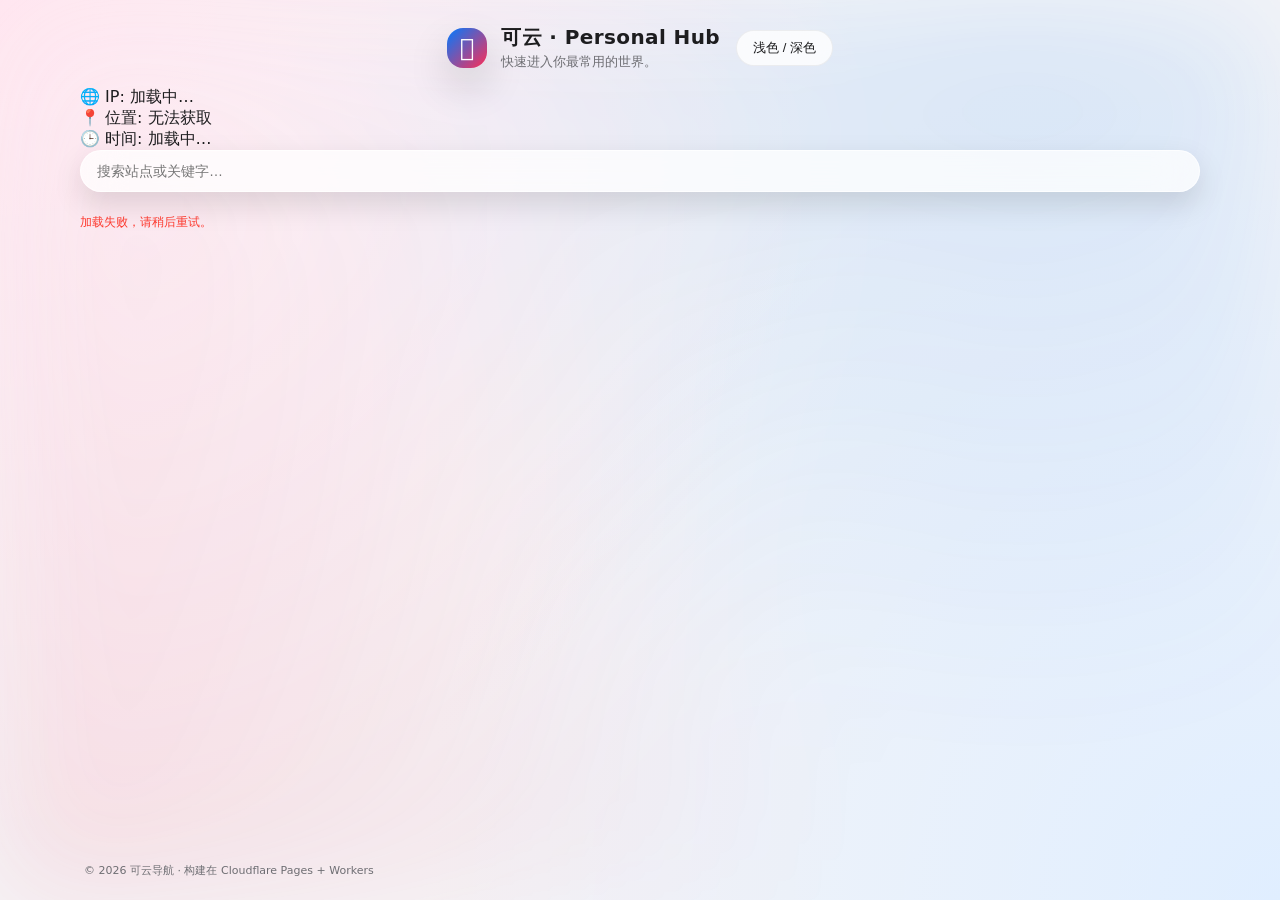
==== commit 1d9ad483: "Update index.html" ====
--- a/index.html
+++ b/index.html
@@ -5,242 +5,231 @@
   <meta name="viewport"
         content="width=device-width, initial-scale=1, maximum-scale=1, user-scalable=no" />
   <title>可云导航 · KEYUN HUB</title>
-
-  <!-- 简单样式，无外链 -->
-  <style>
-    body {
-      margin: 0;
-      font-family: -apple-system, BlinkMacSystemFont, "Segoe UI", Roboto, sans-serif;
-      background: #f4f4f7;
-      color: #333;
-    }
-    .dark {
-      background: #111;
-      color: #ddd;
-    }
-
-    /* 顶部背景 */
-    .header {
-      padding: 40px 20px 20px;
-      text-align: center;
-    }
-    .title {
-      font-size: 28px;
-      font-weight: 600;
-      margin-bottom: 6px;
-    }
-    .sub {
-      opacity: 0.7;
-    }
-
-    /* 访问信息横向排版 */
-    .visit-info {
-      margin: 0 auto;
-      padding: 10px 18px;
-      margin-bottom: 18px;
-      display: flex;
-      gap: 22px;
-      justify-content: center;
-      align-items: center;
-
-      background: rgba(255, 255, 255, 0.6);
-      backdrop-filter: blur(14px);
-      border-radius: 14px;
-      box-shadow: 0 5px 18px rgba(0,0,0,0.08);
-      width: fit-content;
-    }
-    .dark .visit-info {
-      background: rgba(0, 0, 0, 0.45);
-    }
-
-    .visit-divider {
-      width: 1px;
-      height: 15px;
-      background: rgba(0,0,0,0.15);
-    }
-    .dark .visit-divider {
-      background: rgba(255,255,255,0.25);
-    }
-
-    /* 搜索栏 */
-    .search-box {
-      width: 90%;
-      max-width: 680px;
-      margin: 0 auto 20px;
-    }
-    .search-box input {
-      width: 100%;
-      padding: 12px 14px;
-      border-radius: 14px;
-      border: none;
-      outline: none;
-      font-size: 16px;
-      background: rgba(255,255,255,0.8);
-      box-shadow: 0 4px 12px rgba(0,0,0,0.06);
-    }
-
-    /* 导航分组 */
-    .section {
-      width: 90%;
-      max-width: 980px;
-      background: rgba(255,255,255,0.8);
-      margin: 20px auto;
-      padding: 20px 25px;
-      border-radius: 18px;
-      box-shadow: 0 6px 20px rgba(0,0,0,0.08);
-    }
-    .dark .section {
-      background: rgba(0,0,0,0.35);
-    }
-
-    .section-title {
-      font-size: 20px;
-      font-weight: 600;
-      margin-bottom: 6px;
-    }
-    .section-sub {
-      font-size: 14px;
-      opacity: 0.7;
-      margin-bottom: 14px;
-    }
-
-    /* 卡片 */
-    .card-grid {
-      display: grid;
-      grid-template-columns: repeat(auto-fit, minmax(200px, 1fr));
-      gap: 16px;
-    }
-    .card {
-      display: flex;
-      gap: 12px;
-      padding: 14px 16px;
-      background: white;
-      border-radius: 14px;
-      box-shadow: 0 4px 12px rgba(0,0,0,0.06);
-      text-decoration: none;
-      color: inherit;
-    }
-    .dark .card {
-      background: rgba(255,255,255,0.08);
-    }
-
-    .icon {
-      font-size: 22px;
-    }
-    .card-title {
-      font-weight: 600;
-      margin-bottom: 2px;
-    }
-    .card-desc {
-      font-size: 12px;
-      opacity: 0.7;
-    }
-  </style>
+  <link rel="stylesheet" href="./style.css" />
 </head>
 
-<body>
-
-<div class="header">
-  <div class="title">可云 · Personal Hub</div>
-  <div class="sub">快速进入你最常用的世界。</div>
-</div>
-
-<!-- 横向访问信息条 -->
-<section class="visit-info">
-  <div id="ipInfo">IP: 加载中…</div>
-  <div class="visit-divider"></div>
-  <div id="locInfo">位置: 加载中…</div>
-  <div class="visit-divider"></div>
-  <div id="timeInfo">时间: 加载中…</div>
-</section>
-
-<!-- 搜索栏 -->
-<div class="search-box">
-  <input id="searchInput" placeholder="搜索站点或关键字…" />
-</div>
-
-<!-- 导航容器 -->
-<div id="navContainer"></div>
+<body class="app app-light">
+
+<div class="app-bg"></div>
+
+<!-- 顶部品牌栏 -->
+<header class="app-header">
+  <div class="brand">
+    <div class="brand-icon"></div>
+    <div class="brand-text">
+      <div class="brand-title">可云 · Personal Hub</div>
+      <div class="brand-sub">快速进入你最常用的世界。</div>
+    </div>
+  </div>
+
+  <div class="header-actions">
+    <button id="themeToggle" class="btn btn-ghost">浅色 / 深色</button>
+  </div>
+</header>
+
+<main class="app-main">
+
+  <!-- 访问信息模块：横向排列 -->
+  <section class="visit-info">
+    <div class="visit-item" id="ipInfo">🌐 IP: 加载中…</div>
+    <div class="visit-item" id="locInfo">📍 位置: 加载中…</div>
+    <div class="visit-item" id="timeInfo">🕒 时间: 加载中…</div>
+  </section>
+
+  <!-- 搜索栏 -->
+  <section class="search-section">
+    <input id="searchInput" type="search" placeholder="搜索站点或关键字…" autocomplete="off" />
+  </section>
+
+  <!-- 导航容器 -->
+  <section id="navContainer" class="section-list"></section>
+
+  <section id="loading" class="status-text">正在加载导航配置…</section>
+  <section id="error" class="status-text status-error" hidden>加载失败，请稍后重试。</section>
+
+</main>
+
+<footer class="app-footer">
+  <div>© <span id="year"></span> 可云导航 · 构建在 Cloudflare Pages + Workers</div>
+</footer>
 
 <script>
-/* ------------------ 访问信息 ------------------ */
-async function loadVisitInfo() {
-  try {
-    const r = await fetch("https://ipapi.co/json/");
-    const d = await r.json();
-
-    document.getElementById("ipInfo").textContent =
-      "IP: " + d.ip;
-
-    document.getElementById("locInfo").textContent =
-      "位置: " + d.country_name + " · " + d.region + " · " + d.city;
-
-    document.getElementById("timeInfo").textContent =
-      "时间: " + new Date().toLocaleString();
-  } catch (e) {
-    console.log(e);
+  const navContainer = document.getElementById('navContainer');
+  const searchInput  = document.getElementById('searchInput');
+  const loadingEl    = document.getElementById('loading');
+  const errorEl      = document.getElementById('error');
+  const yearEl       = document.getElementById('year');
+  const themeToggle  = document.getElementById('themeToggle');
+
+  yearEl.textContent = new Date().getFullYear();
+
+  /* 初始化主题 */
+  (function initTheme() {
+    const saved = localStorage.getItem('keyun-theme');
+    if (saved === 'dark') {
+      document.body.classList.add('app-dark');
+      document.body.classList.remove('app-light');
+    }
+  })();
+
+  themeToggle.addEventListener('click', () => {
+    const isDark = document.body.classList.toggle('app-dark');
+    document.body.classList.toggle('app-light', !isDark);
+    localStorage.setItem('keyun-theme', isDark ? 'dark' : 'light');
+  });
+
+  /* ---------------------- 访问信息获取（新版） ---------------------- */
+  async function loadVisitInfo() {
+    try {
+      // 1. 获取 IP（非常稳定）
+      const ipRes = await fetch("https://api.ipify.org?format=json");
+      const ipData = await ipRes.json();
+      const ip = ipData.ip;
+      document.getElementById("ipInfo").textContent = `🌐 IP: ${ip}`;
+
+      // 2. 根据 IP 获取地理位置（比 ipapi 更稳定）
+      const locRes = await fetch(`https://ipapi.co/${ip}/json/`);
+      const loc = await locRes.json();
+
+      const locationStr = loc.country_name && loc.city
+          ? `${loc.country_name} · ${loc.region} · ${loc.city}`
+          : "未知";
+
+      document.getElementById("locInfo").textContent =
+              `📍 位置: ${locationStr}`;
+
+      // 3. 显示当前时间
+      const now = new Date().toLocaleString();
+      document.getElementById("timeInfo").textContent =
+              `🕒 时间: ${now}`;
+
+    } catch (e) {
+      console.error("访问信息加载失败", e);
+      document.getElementById("locInfo").textContent = "📍 位置: 无法获取";
+    }
   }
-}
-loadVisitInfo();
-setInterval(loadVisitInfo, 10000);
-
-/* ------------------ 导航数据 ------------------ */
-let navData = [];
-
-/* 你的 Cloudflare Workers API */
-async function loadNav() {
-  const r = await fetch("/api/nav");
-  navData = await r.json();
-  renderNav(navData);
-}
-loadNav();
-
-/* ------------------ 搜索 ------------------ */
-document.getElementById("searchInput").oninput = () => {
-  renderNav(navData);
-};
-
-/* ------------------ 渲染导航 ------------------ */
-function renderNav(list) {
-  const kw = document.getElementById("searchInput").value.toLowerCase();
-  const box = document.getElementById("navContainer");
-  box.innerHTML = "";
-
-  list.forEach(sec => {
-    const filtered = sec.links.filter(l =>
-      (l.title + l.desc + l.tags).toLowerCase().includes(kw)
-    );
-    if (filtered.length === 0) return;
-
-    const s = document.createElement("div");
-    s.className = "section";
-
-    s.innerHTML = `
-      <div class="section-title">${sec.title}</div>
-      <div class="section-sub">${sec.subtitle}</div>
-      <div class="card-grid"></div>
-    `;
-    const grid = s.querySelector(".card-grid");
-
-    filtered.forEach(l => {
-      const c = document.createElement("a");
-      c.className = "card";
-      c.href = l.url;
-      c.target = "_blank";
-
-      c.innerHTML = `
-        <div class="icon">${l.icon}</div>
-        <div>
-          <div class="card-title">${l.title}</div>
-          <div class="card-desc">${l.desc}</div>
-        </div>
-      `;
-      grid.appendChild(c);
+
+  loadVisitInfo();
+  setInterval(loadVisitInfo, 30000);
+
+
+  /* ---------------------- 导航配置加载 ---------------------- */
+  let navData = [];
+
+  async function loadNav() {
+    try {
+      const res = await fetch('/api/nav');
+      if (!res.ok) throw new Error('HTTP ' + res.status);
+
+      navData = await res.json();
+      renderNav(navData);
+      loadingEl.hidden = true;
+
+    } catch (e) {
+      console.error(e);
+      loadingEl.hidden = true;
+      errorEl.hidden = false;
+    }
+  }
+
+  function renderNav(data) {
+    navContainer.innerHTML = '';
+    if (!Array.isArray(data) || data.length === 0) {
+      navContainer.innerHTML =
+              '<div class="status-text">暂无导航数据，请在后台添加。</div>';
+      return;
+    }
+
+    const keyword = searchInput.value.trim().toLowerCase();
+
+    data.forEach(section => {
+      const filtered = (section.links || []).filter(link => {
+        if (!keyword) return true;
+        const text = (link.title || '') + ' ' +
+                     (link.desc || '')  + ' ' +
+                     (link.tags || '');
+        return text.toLowerCase().includes(keyword);
+      });
+
+      if (filtered.length === 0) return;
+
+      const sec = document.createElement('section');
+      sec.className = 'nav-section';
+
+      const header = document.createElement('div');
+      header.className = 'nav-section-header';
+
+      const titleBox = document.createElement('div');
+      const title = document.createElement('h2');
+      title.className = 'nav-section-title';
+      title.textContent = section.title || '未命名分组';
+
+      const subtitle = document.createElement('p');
+      subtitle.className = 'nav-section-subtitle';
+      subtitle.textContent = section.subtitle || '';
+
+      titleBox.appendChild(title);
+      if (section.subtitle) titleBox.appendChild(subtitle);
+
+      header.appendChild(titleBox);
+      sec.appendChild(header);
+
+      const grid = document.createElement('div');
+      grid.className = 'card-grid';
+
+      filtered.forEach(link => {
+        const card = document.createElement('a');
+        card.className = 'nav-card';
+        card.href = link.url || '#';
+        card.target = "_blank";
+
+        const icon = document.createElement('div');
+        icon.className = 'nav-card-icon';
+        icon.textContent = link.icon || '⌘';
+
+        const content = document.createElement('div');
+        content.className = 'nav-card-content';
+
+        const row = document.createElement('div');
+        row.className = 'nav-card-title-row';
+
+        const t = document.createElement('div');
+        t.className = 'nav-card-title';
+        t.textContent = link.title || '未命名站点';
+
+        const badge = document.createElement('div');
+        badge.className = 'nav-card-badge';
+        badge.textContent = link.badge || '';
+
+        row.appendChild(t);
+        if (link.badge) row.appendChild(badge);
+
+        const desc = document.createElement('div');
+        desc.className = 'nav-card-desc';
+        desc.textContent = link.desc || '';
+
+        const meta = document.createElement('div');
+        meta.className = 'nav-card-meta';
+        meta.textContent = link.tags || '';
+
+        content.appendChild(row);
+        if (link.desc) content.appendChild(desc);
+        if (link.tags) content.appendChild(meta);
+
+        card.appendChild(icon);
+        card.appendChild(content);
+
+        grid.appendChild(card);
+      });
+
+      sec.appendChild(grid);
+      navContainer.appendChild(sec);
     });
-
-    box.appendChild(s);
-  });
-}
+  }
+
+  searchInput.addEventListener('input', () => renderNav(navData));
+
+  loadNav();
 </script>
 
 </body>
--- a/style.css
+++ b/style.css
@@ -0,0 +1,483 @@
+*,
+*::before,
+*::after {
+  box-sizing: border-box;
+}
+
+:root {
+  --bg-main-light: #f5f5f7;
+  --bg-main-dark: #050509;
+  --card-bg-light: rgba(255, 255, 255, 0.9);
+  --card-bg-dark: rgba(15, 15, 20, 0.9);
+  --border-light: rgba(0, 0, 0, 0.06);
+  --border-dark: rgba(255, 255, 255, 0.06);
+  --text-main-light: #1d1d1f;
+  --text-main-dark: #f5f5f7;
+  --text-sub-light: #6e6e73;
+  --text-sub-dark: #a1a1aa;
+  --accent-blue: #007aff;
+  --accent-pink: #ff2d55;
+  --accent-green: #34c759;
+  --shadow-soft: 0 18px 40px rgba(0, 0, 0, 0.15);
+  --radius-xl: 22px;
+  --radius-lg: 18px;
+  --radius-pill: 999px;
+  --blur-bg: 20px;
+}
+
+html, body {
+  margin: 0;
+  padding: 0;
+  height: 100%;
+  font-family: system-ui, -apple-system, BlinkMacSystemFont, "SF Pro Text",
+    "Helvetica Neue", Arial, sans-serif;
+}
+
+body.app {
+  min-height: 100vh;
+  display: flex;
+  flex-direction: column;
+  position: relative;
+  color: var(--text-main-light);
+  background: radial-gradient(circle at top left, #ffe6f0 0, transparent 55%),
+              radial-gradient(circle at bottom right, #e0eeff 0, transparent 55%),
+              var(--bg-main-light);
+  padding: 16px;
+}
+
+body.app-dark {
+  color: var(--text-main-dark);
+  background: radial-gradient(circle at top left, #251526 0, transparent 55%),
+              radial-gradient(circle at bottom right, #081121 0, transparent 55%),
+              var(--bg-main-dark);
+}
+
+body.app-light .app-bg {
+  opacity: 0.7;
+}
+
+.app-bg {
+  position: fixed;
+  inset: 0;
+  pointer-events: none;
+  background:
+    radial-gradient(circle at 10% 20%, rgba(255, 255, 255, 0.18) 0, transparent 55%),
+    radial-gradient(circle at 80% 0%, rgba(0, 122, 255, 0.18) 0, transparent 55%),
+    radial-gradient(circle at 0% 100%, rgba(255, 45, 85, 0.18) 0, transparent 55%);
+  filter: blur(60px);
+  opacity: 0.35;
+  transition: opacity 0.3s ease;
+  z-index: -1;
+}
+
+.app-header {
+  display: flex;
+  align-items: center;
+  justify-content: space-between;
+  gap: 16px;
+  margin: 8px auto 16px;
+  max-width: 1120px;
+}
+
+.brand {
+  display: flex;
+  align-items: center;
+  gap: 14px;
+}
+
+.brand-icon {
+  width: 40px;
+  height: 40px;
+  border-radius: 16px;
+  background: linear-gradient(135deg, var(--accent-blue), var(--accent-pink));
+  display: flex;
+  align-items: center;
+  justify-content: center;
+  color: #fff;
+  font-size: 24px;
+  box-shadow: var(--shadow-soft);
+}
+
+.brand-text {
+  display: flex;
+  flex-direction: column;
+  gap: 2px;
+}
+
+.brand-title {
+  font-weight: 700;
+  font-size: 20px;
+  letter-spacing: 0.02em;
+}
+
+.brand-sub {
+  font-size: 13px;
+  color: var(--text-sub-light);
+}
+
+.app-dark .brand-sub {
+  color: var(--text-sub-dark);
+}
+
+.header-actions {
+  display: flex;
+  align-items: center;
+  gap: 10px;
+}
+
+.btn {
+  border-radius: var(--radius-pill);
+  border: 1px solid transparent;
+  padding: 8px 16px;
+  font-size: 13px;
+  font-weight: 500;
+  cursor: pointer;
+  outline: none;
+  display: inline-flex;
+  align-items: center;
+  justify-content: center;
+  gap: 6px;
+  transition: all 0.18s ease;
+  text-decoration: none;
+}
+
+.btn-primary {
+  background: linear-gradient(135deg, var(--accent-blue), var(--accent-pink));
+  color: #fff;
+  box-shadow: 0 10px 24px rgba(0, 0, 0, 0.22);
+}
+
+.btn-primary:hover {
+  transform: translateY(-1px) scale(1.01);
+  box-shadow: 0 14px 30px rgba(0, 0, 0, 0.28);
+}
+
+.btn-ghost {
+  background: rgba(255, 255, 255, 0.08);
+  border-color: rgba(255, 255, 255, 0.26);
+  color: inherit;
+  backdrop-filter: blur(20px);
+}
+
+.app-light .btn-ghost {
+  background: rgba(255, 255, 255, 0.8);
+  border-color: rgba(0, 0, 0, 0.06);
+}
+
+.btn-ghost:hover {
+  background: rgba(255, 255, 255, 0.18);
+}
+
+/* 主体 */
+
+.app-main {
+  flex: 1;
+  max-width: 1120px;
+  width: 100%;
+  margin: 0 auto 16px;
+}
+
+.search-section {
+  margin-bottom: 16px;
+}
+
+.search-section input {
+  width: 100%;
+  padding: 12px 16px;
+  border-radius: var(--radius-pill);
+  border: 1px solid rgba(255, 255, 255, 0.7);
+  background: rgba(255, 255, 255, 0.75);
+  outline: none;
+  font-size: 14px;
+  box-shadow: 0 12px 30px rgba(0, 0, 0, 0.12);
+  backdrop-filter: blur(20px);
+}
+
+.app-dark .search-section input {
+  background: rgba(15, 15, 20, 0.96);
+  border-color: rgba(255, 255, 255, 0.1);
+  color: var(--text-main-dark);
+  box-shadow: 0 12px 36px rgba(0, 0, 0, 0.6);
+}
+
+.section-list {
+  display: flex;
+  flex-direction: column;
+  gap: 20px;
+}
+
+.nav-section {
+  border-radius: var(--radius-xl);
+  padding: 18px 18px 16px;
+  background: var(--card-bg-light);
+  border: 1px solid var(--border-light);
+  backdrop-filter: blur(var(--blur-bg));
+  box-shadow: 0 16px 40px rgba(0, 0, 0, 0.18);
+}
+
+.app-dark .nav-section {
+  background: var(--card-bg-dark);
+  border-color: var(--border-dark);
+  box-shadow: 0 18px 50px rgba(0, 0, 0, 0.75);
+}
+
+.nav-section-header {
+  display: flex;
+  justify-content: space-between;
+  align-items: baseline;
+  gap: 12px;
+  margin-bottom: 12px;
+}
+
+.nav-section-title {
+  margin: 0;
+  font-size: 17px;
+  font-weight: 650;
+}
+
+.nav-section-subtitle {
+  margin: 2px 0 0;
+  font-size: 13px;
+  color: var(--text-sub-light);
+}
+
+.app-dark .nav-section-subtitle {
+  color: var(--text-sub-dark);
+}
+
+.card-grid {
+  display: grid;
+  grid-template-columns: repeat(auto-fill, minmax(210px, 1fr));
+  gap: 12px;
+}
+
+.nav-card {
+  display: flex;
+  align-items: flex-start;
+  gap: 10px;
+  padding: 10px 12px;
+  border-radius: var(--radius-lg);
+  text-decoration: none;
+  color: inherit;
+  background: rgba(255, 255, 255, 0.9);
+  border: 1px solid rgba(0, 0, 0, 0.04);
+  box-shadow: 0 8px 22px rgba(0, 0, 0, 0.06);
+  backdrop-filter: blur(10px);
+  transition: all 0.16s ease;
+}
+
+.app-dark .nav-card {
+  background: rgba(10, 10, 15, 0.98);
+  border-color: rgba(255, 255, 255, 0.03);
+  box-shadow: 0 12px 32px rgba(0, 0, 0, 0.9);
+}
+
+.nav-card:hover {
+  transform: translateY(-2px);
+  box-shadow: 0 18px 40px rgba(0, 0, 0, 0.25);
+  border-color: rgba(0, 122, 255, 0.35);
+}
+
+.nav-card-icon {
+  min-width: 30px;
+  height: 30px;
+  border-radius: 12px;
+  background: radial-gradient(circle at 20% 0%, #fff 0, transparent 45%),
+              linear-gradient(135deg, var(--accent-blue), var(--accent-pink));
+  display: flex;
+  align-items: center;
+  justify-content: center;
+  color: white;
+  font-size: 17px;
+  box-shadow: 0 10px 22px rgba(0, 122, 255, 0.45);
+}
+
+.nav-card-content {
+  flex: 1;
+  min-width: 0;
+}
+
+.nav-card-title-row {
+  display: flex;
+  align-items: baseline;
+  justify-content: space-between;
+  gap: 6px;
+}
+
+.nav-card-title {
+  font-size: 14px;
+  font-weight: 600;
+  white-space: nowrap;
+  text-overflow: ellipsis;
+  overflow: hidden;
+}
+
+.nav-card-badge {
+  font-size: 11px;
+  padding: 2px 8px;
+  border-radius: 999px;
+  background: rgba(0, 122, 255, 0.12);
+  color: var(--accent-blue);
+}
+
+.nav-card-desc {
+  margin-top: 4px;
+  font-size: 12px;
+  color: var(--text-sub-light);
+}
+
+.app-dark .nav-card-desc {
+  color: var(--text-sub-dark);
+}
+
+.nav-card-meta {
+  margin-top: 2px;
+  font-size: 11px;
+  color: var(--text-sub-light);
+}
+
+/* 后台 */
+
+.admin-main {
+  display: flex;
+  flex-direction: column;
+  gap: 16px;
+}
+
+.card.admin-card {
+  border-radius: var(--radius-xl);
+  padding: 16px 18px;
+  background: var(--card-bg-light);
+  border: 1px solid var(--border-light);
+  backdrop-filter: blur(var(--blur-bg));
+  box-shadow: var(--shadow-soft);
+}
+
+.app-dark .card.admin-card {
+  background: var(--card-bg-dark);
+  border-color: var(--border-dark);
+}
+
+.card.admin-card h2 {
+  margin: 0 0 6px;
+  font-size: 16px;
+}
+
+.hint {
+  margin: 0 0 10px;
+  font-size: 12px;
+  color: var(--text-sub-light);
+}
+
+.app-dark .hint {
+  color: var(--text-sub-dark);
+}
+
+.form-row {
+  display: flex;
+  flex-direction: column;
+  gap: 6px;
+}
+
+.form-row label {
+  font-size: 13px;
+  font-weight: 500;
+}
+
+.form-row input {
+  border-radius: 10px;
+  padding: 8px 10px;
+  border: 1px solid rgba(0, 0, 0, 0.08);
+  outline: none;
+  font-size: 13px;
+  background: rgba(255, 255, 255, 0.9);
+}
+
+.app-dark .form-row input {
+  background: rgba(15, 15, 20, 0.96);
+  border-color: rgba(255, 255, 255, 0.1);
+  color: var(--text-main-dark);
+}
+
+.admin-toolbar {
+  display: flex;
+  align-items: center;
+  justify-content: space-between;
+  gap: 10px;
+  margin-bottom: 10px;
+}
+
+.admin-toolbar h2 {
+  margin: 0;
+}
+
+.admin-buttons {
+  display: flex;
+  align-items: center;
+  gap: 8px;
+}
+
+#configText {
+  width: 100%;
+  min-height: 280px;
+  font-family: ui-monospace, SFMono-Regular, Menlo, Monaco, Consolas,
+    "Liberation Mono", "Courier New", monospace;
+  font-size: 12px;
+  padding: 10px 12px;
+  border-radius: 14px;
+  border: 1px solid rgba(0, 0, 0, 0.08);
+  resize: vertical;
+  background: rgba(255, 255, 255, 0.95);
+}
+
+.app-dark #configText {
+  background: rgba(8, 8, 12, 0.96);
+  border-color: rgba(255, 255, 255, 0.08);
+  color: var(--text-main-dark);
+}
+
+.status-text {
+  margin-top: 6px;
+  font-size: 12px;
+  color: var(--text-sub-light);
+}
+
+.app-dark .status-text {
+  color: var(--text-sub-dark);
+}
+
+.status-error {
+  color: #ff3b30;
+}
+
+/* 页脚 */
+
+.app-footer {
+  max-width: 1120px;
+  width: 100%;
+  margin: 0 auto;
+  padding: 6px 4px;
+  font-size: 11px;
+  color: var(--text-sub-light);
+}
+
+.app-dark .app-footer {
+  color: var(--text-sub-dark);
+}
+
+/* 响应式 */
+
+@media (max-width: 768px) {
+  body.app {
+    padding: 10px;
+  }
+
+  .app-header {
+    flex-direction: column;
+    align-items: flex-start;
+  }
+
+  .card-grid {
+    grid-template-columns: repeat(auto-fill, minmax(170px, 1fr));
+  }
+}
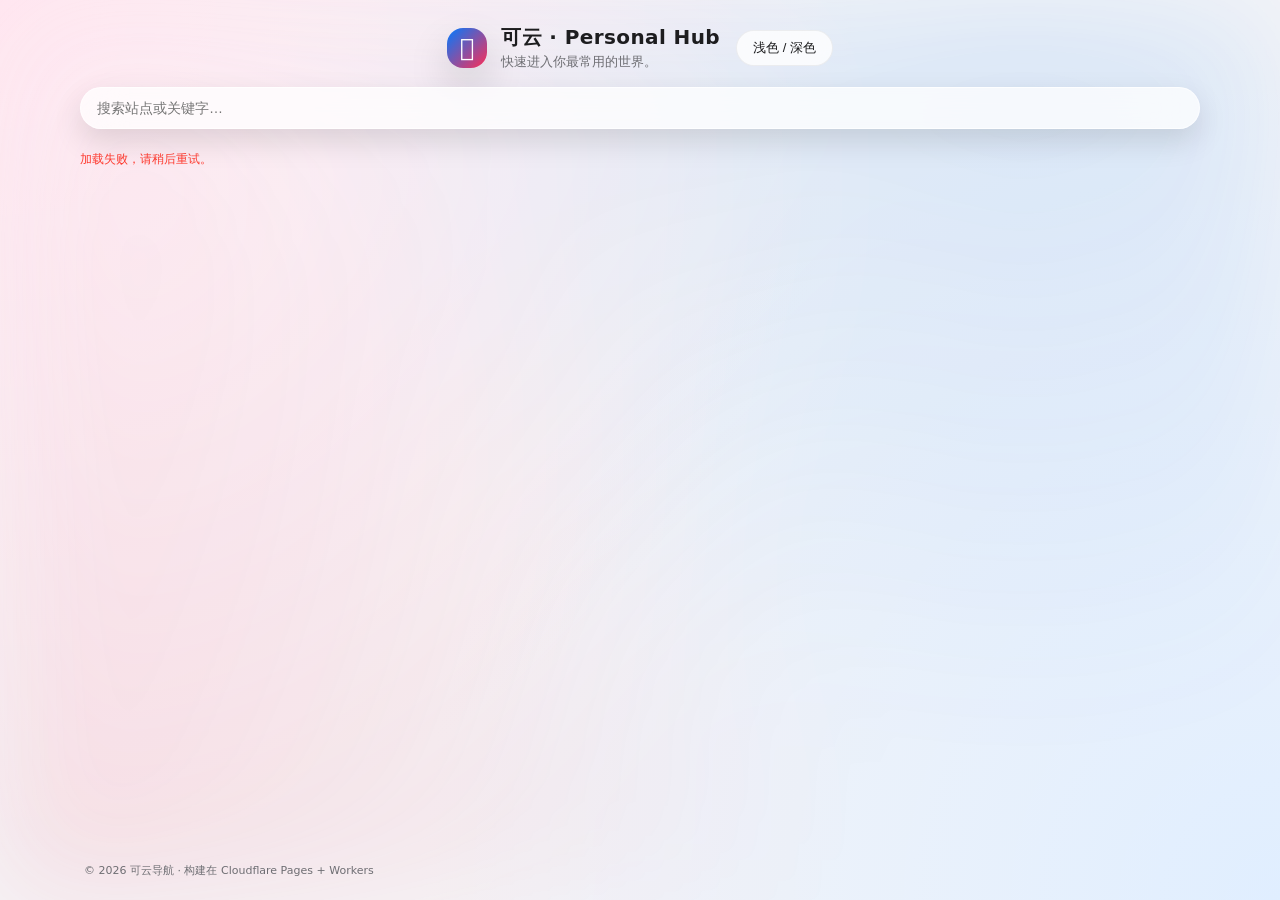
==== commit 61246458: "Update index.html" ====
--- a/index.html
+++ b/index.html
@@ -29,14 +29,7 @@
 
 <main class="app-main">
 
-  <!-- 访问信息模块：横向排列 -->
-  <section class="visit-info">
-    <div class="visit-item" id="ipInfo">🌐 IP: 加载中…</div>
-    <div class="visit-item" id="locInfo">📍 位置: 加载中…</div>
-    <div class="visit-item" id="timeInfo">🕒 时间: 加载中…</div>
-  </section>
-
-  <!-- 搜索栏 -->
+  <!-- 搜索栏（保留） -->
   <section class="search-section">
     <input id="searchInput" type="search" placeholder="搜索站点或关键字…" autocomplete="off" />
   </section>
@@ -77,40 +70,6 @@
     document.body.classList.toggle('app-light', !isDark);
     localStorage.setItem('keyun-theme', isDark ? 'dark' : 'light');
   });
-
-  /* ---------------------- 访问信息获取（新版） ---------------------- */
-  async function loadVisitInfo() {
-    try {
-      // 1. 获取 IP（非常稳定）
-      const ipRes = await fetch("https://api.ipify.org?format=json");
-      const ipData = await ipRes.json();
-      const ip = ipData.ip;
-      document.getElementById("ipInfo").textContent = `🌐 IP: ${ip}`;
-
-      // 2. 根据 IP 获取地理位置（比 ipapi 更稳定）
-      const locRes = await fetch(`https://ipapi.co/${ip}/json/`);
-      const loc = await locRes.json();
-
-      const locationStr = loc.country_name && loc.city
-          ? `${loc.country_name} · ${loc.region} · ${loc.city}`
-          : "未知";
-
-      document.getElementById("locInfo").textContent =
-              `📍 位置: ${locationStr}`;
-
-      // 3. 显示当前时间
-      const now = new Date().toLocaleString();
-      document.getElementById("timeInfo").textContent =
-              `🕒 时间: ${now}`;
-
-    } catch (e) {
-      console.error("访问信息加载失败", e);
-      document.getElementById("locInfo").textContent = "📍 位置: 无法获取";
-    }
-  }
-
-  loadVisitInfo();
-  setInterval(loadVisitInfo, 30000);
 
 
   /* ---------------------- 导航配置加载 ---------------------- */
